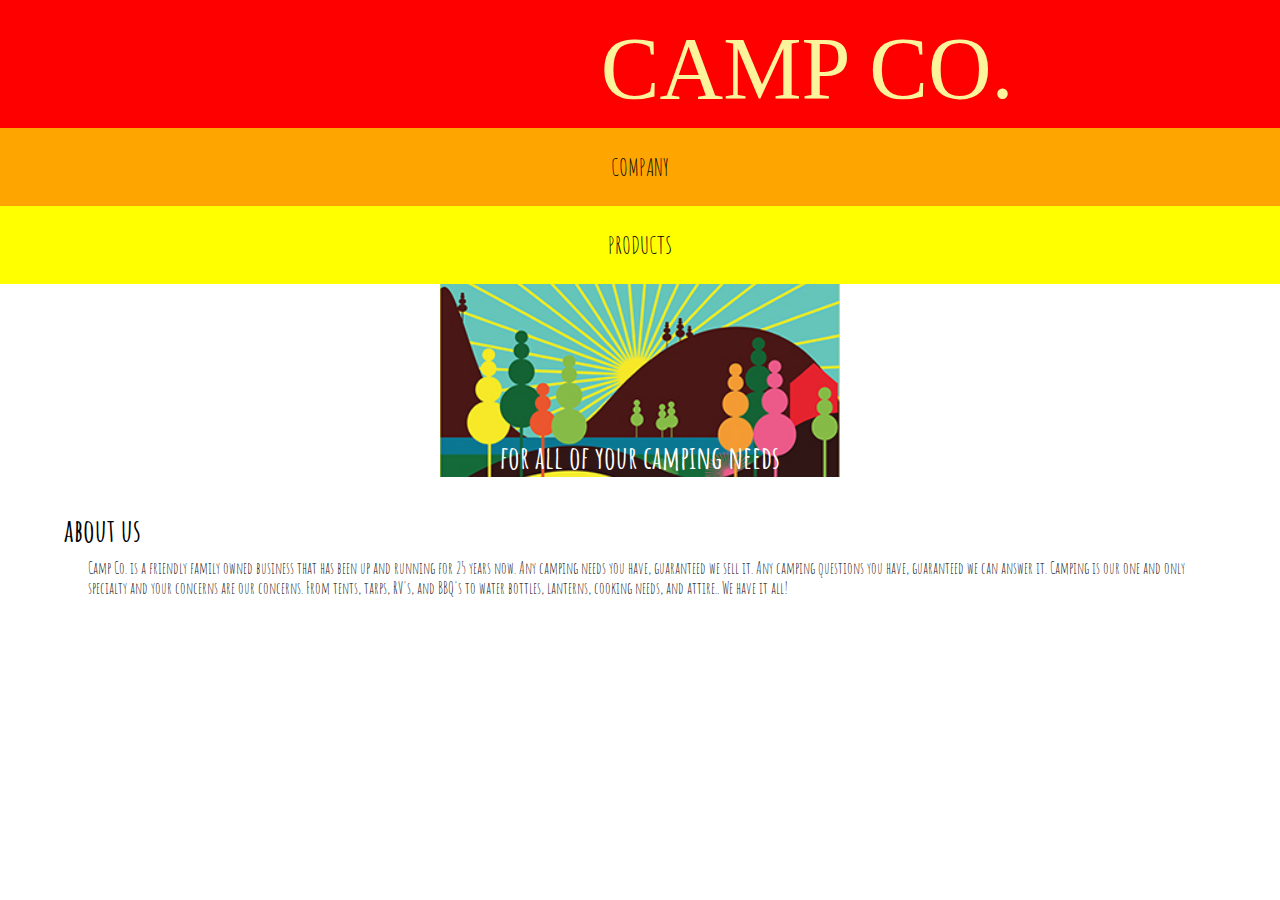
==== index.html @ 9a5fd643 "Changes" ====
<!DOCTYPE html>
<html lang="en-ca">
<head>
	<meta charset="utf-8">
	<title>CAMP. CO</title>
	<meta name="viewport" content="width=device-width,initial-scale=1">
    <link href="css/general.css" rel="stylesheet">
    <link href='http://fonts.googleapis.com/css?family=Amatic+SC' rel='stylesheet' type='text/css'>
</head>
<body>
    
    <header>
       
        <a href="index.html">
            <img src="images/campco.svg" alt="Logo" class="logo">
        </a>
        
        <nav class="nav-top">
            <ul>
                <li><a href="company.html">COMPANY</a></li>
                <li><a href="products.html">PRODUCTS</a></li>
            </ul>
        </nav>
        
    </header>
    
    <div class="billboard">
        <h1>for all of your camping needs</h1>
    </div>
    
    <article>
        <h2>about us</h2> 
        
        <p> Camp Co. is a friendly family owned business that has been up and running for 25 years now. Any camping needs you have, guaranteed we sell it. Any camping questions you have, guaranteed we can answer it. Camping is our one and only specialty and your concerns are our concerns. From tents, tarps, RV's, and BBQ's to water bottles, lanterns, cooking needs, and attire.. We have it all!</p>
        
        
        
        
        
    </article>
    
    
    

    
</body>
</html>
---- css/general.css ----
@charset "utf-8";

@-moz-viewport { width: device-width; scale: 1; }
@-ms-viewport { width: device-width; scale: 1; }
@-o-viewport { width: device-width; scale: 1; }
@-webkit-viewport { width: device-width; scale: 1; }
@viewport { width: device-width; scale: 1; }

* {
	-moz-box-sizing: border-box;
	-webkit-box-sizing: border-box;
	box-sizing: border-box;
}

html {
	-moz-text-size-adjust: 100%;
	-ms-text-size-adjust: 100%;
	-webkit-text-size-adjust: 100%;
	text-size-adjust: 100%;
    
    font-size: 100%;
}

img {
	width: 100%;
    display: block;
}

body {
    margin: 0;
    padding: 0;
}

header {
    background-color: red;
    overflow: hidden;
}

.billboard {
    overflow: hidden;
    background-image: url(../images/banner.jpg);
    background-repeat: no-repeat;
    background-position: center center;
    background-size: 25rem;
    padding: 9.5rem 0 0;
}

.logo {
    height: 5rem;
    margin: 1.5rem 5%;
}

.nav-top {
    clear: both;
}

.nav-top ul {
    margin: 0;
    padding: 0;
    background-color: yellow;
    text-align: center;
}

.nav-top a,
.nav-top a:link, 
.nav-top a:visited {
    margin: 0;
    padding: 1.5rem;
    display: block;
    text-decoration: none;
    color: black;
}

.nav-top li {
    font-family: 'Amatic SC', cursive;
    font-size: 1.5rem;
}

.nav-top li:first-child {
    background-color: orange;
}

h1 {
    font-family: 'Amatic SC', cursive;
    color: white;
    text-align: center;
    margin: auto;
}


article {
    margin: 0;
    padding: 1rem 5%;
    overflow: hidden;
    font-family: 'Amatic SC', cursive;
}

h2 {
    font-size: 2rem;
    margin: 1rem 0;
}

p {
    margin: -.5rem 1.5rem 1.5rem;
}
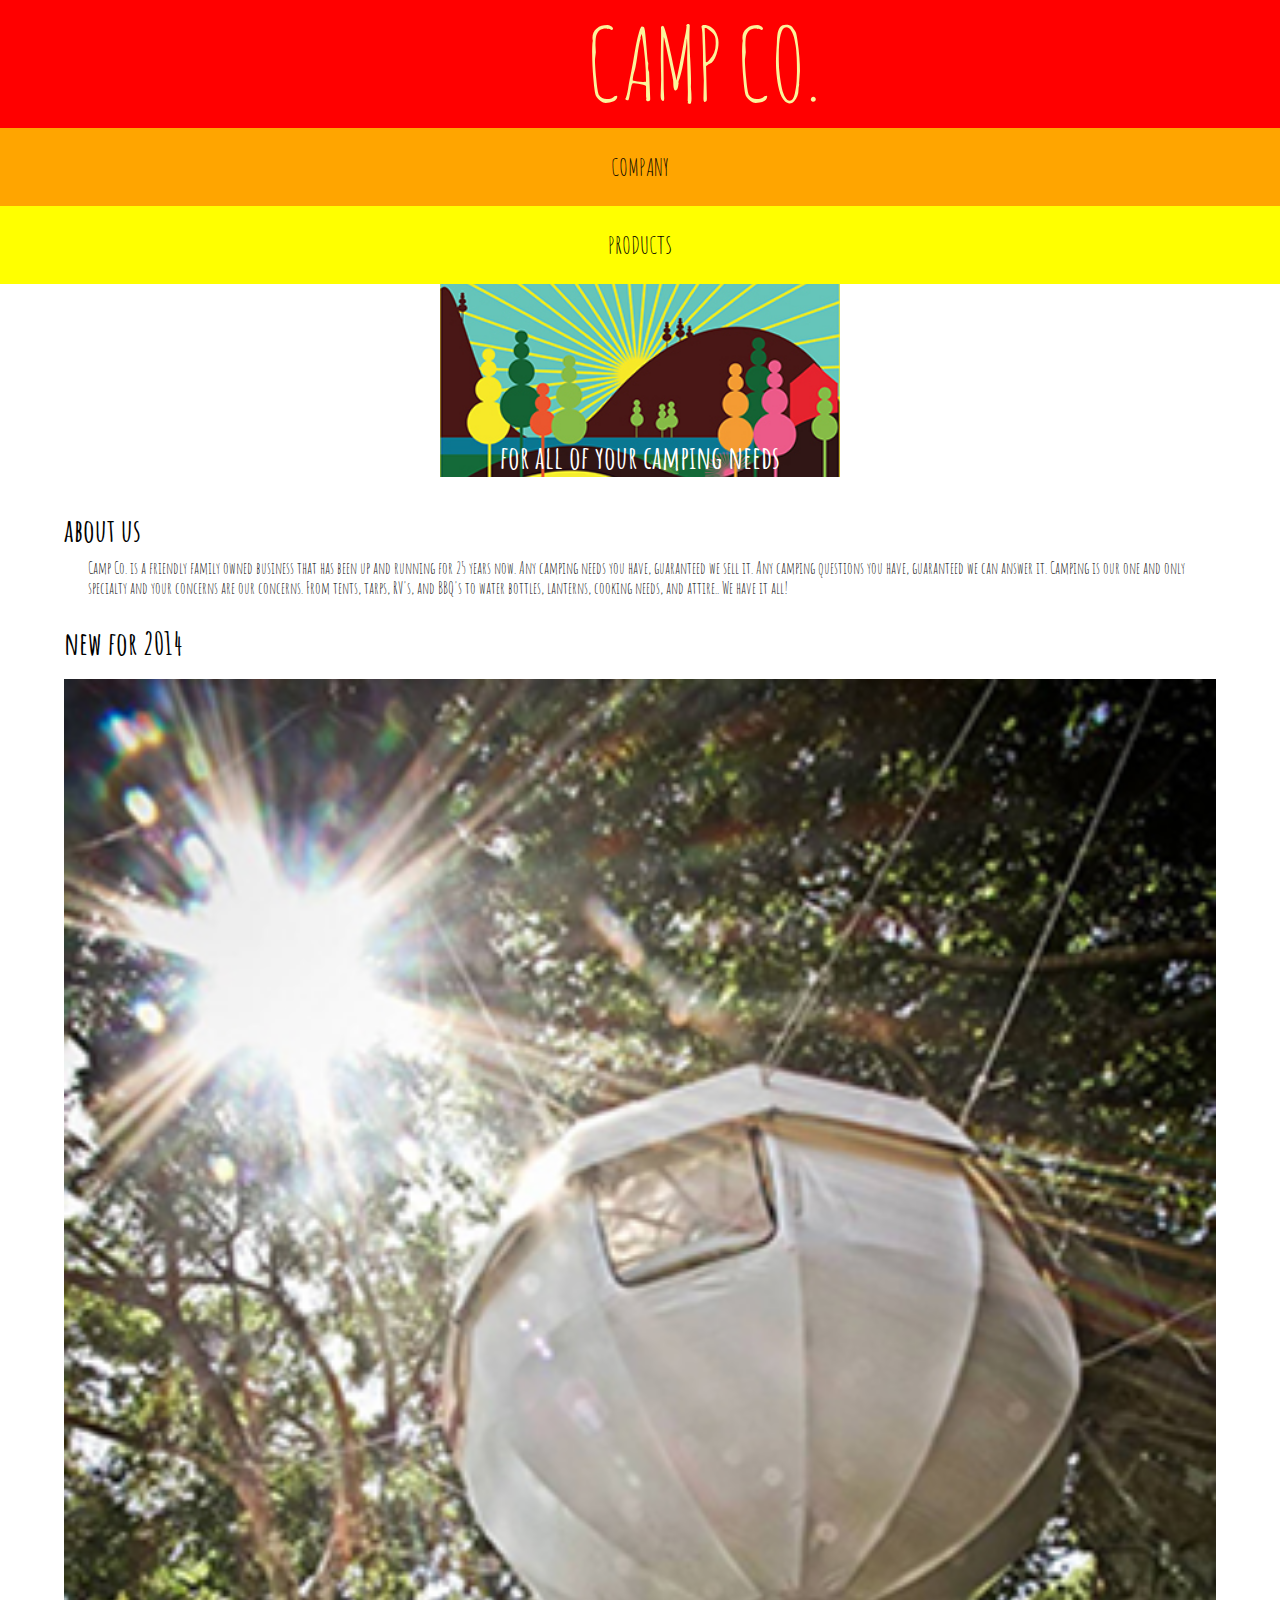
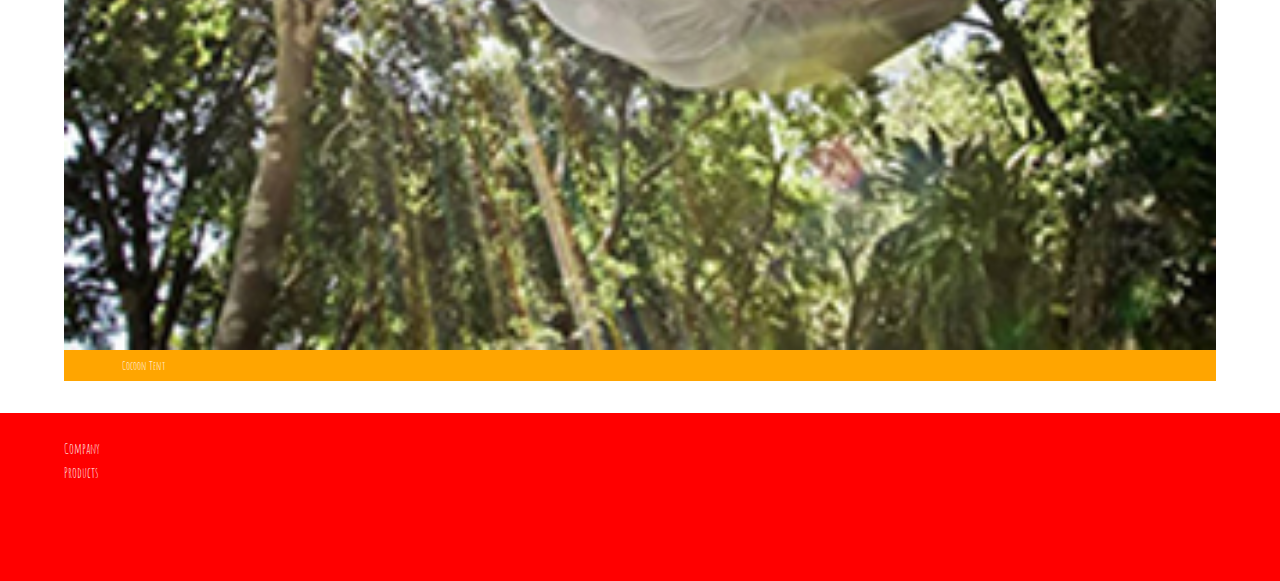
==== commit 0426fe65: "logo" ====
--- a/index.html
+++ b/index.html
@@ -33,11 +33,26 @@
         
         <p> Camp Co. is a friendly family owned business that has been up and running for 25 years now. Any camping needs you have, guaranteed we sell it. Any camping questions you have, guaranteed we can answer it. Camping is our one and only specialty and your concerns are our concerns. From tents, tarps, RV's, and BBQ's to water bottles, lanterns, cooking needs, and attire.. We have it all!</p>
         
+        <h2>new for 2014</h2>
         
-        
+        <figure>
+            <img src="images/cocoontent.jpg" alt="Cocoon Tent">
+            <figcaption>Cocoon Tent</figcaption>
+        </figure>
         
         
     </article>
+    
+    <footer>
+        <nav class="nav-bottom">
+            <ul>
+                <li><a href="company.html">Company</a></li>
+                <li><a href="products.html">Products</a></li>
+            </ul>
+        </nav>
+        
+    
+    </footer>
     
     
     
--- a/css/general.css
+++ b/css/general.css
@@ -100,11 +100,44 @@
     margin: 1rem 0;
 }
 
+figure {
+    margin: 1rem auto;
+    width: 100%;
+    border-radius: 2rem; 
+}
+
+figcaption {
+    font-size: .75rem;
+    color: white;
+    padding: .5rem 5%;
+    background-color: orange;
+}
+
 p {
     margin: -.5rem 1.5rem 1.5rem;
 }
 
+footer {
+    margin: 0;
+    padding: 1.5rem 5% 6rem;
+    background-color: red;
+    font-family: 'Amatic SC', cursive;
+}
 
+.nav-bottom ul {
+    list-style-type: none;
+    margin: 0;
+    padding: 0;
+}
+
+.nav-bottom a,
+.nav-bottom a:link,
+.nav-bottom a:visited {
+    color: white;
+    text-decoration: none;
+    font-size: .875rem;
+    line-height: 1.5rem;
+}
     
 
 
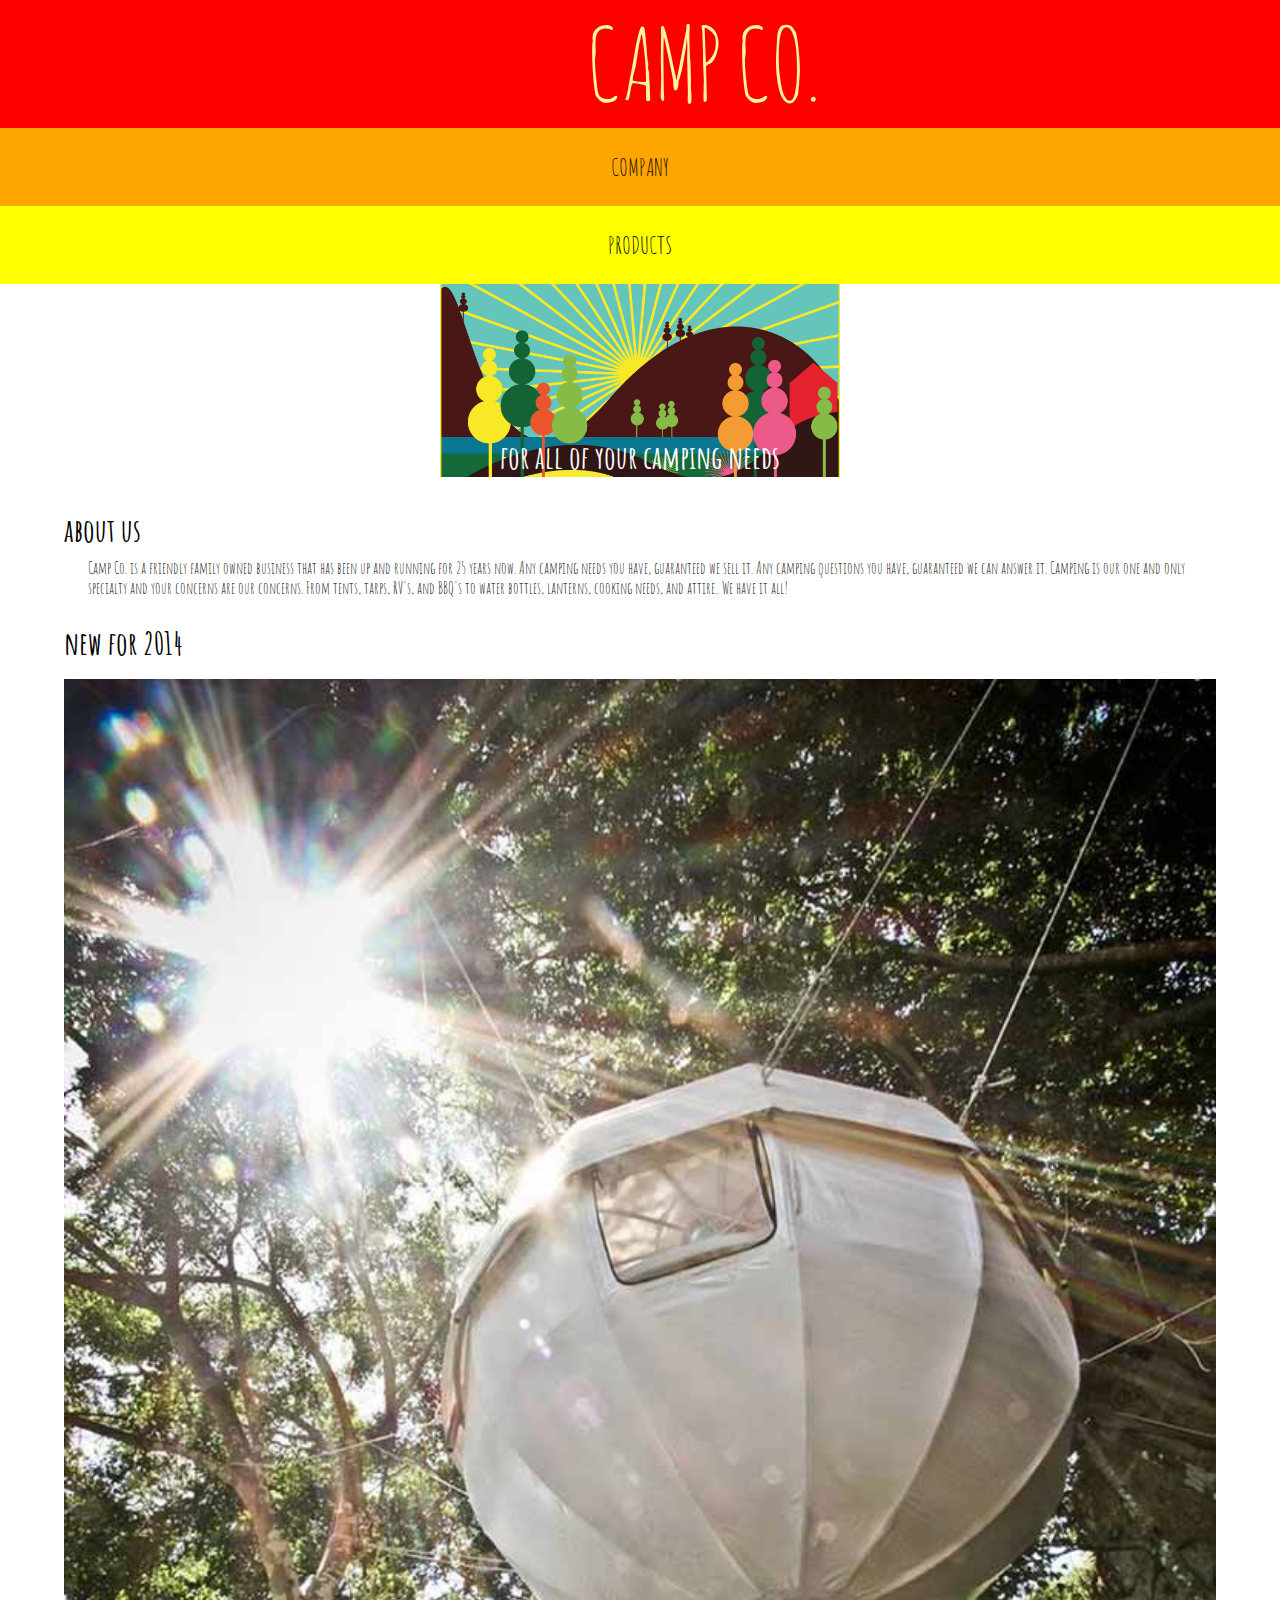
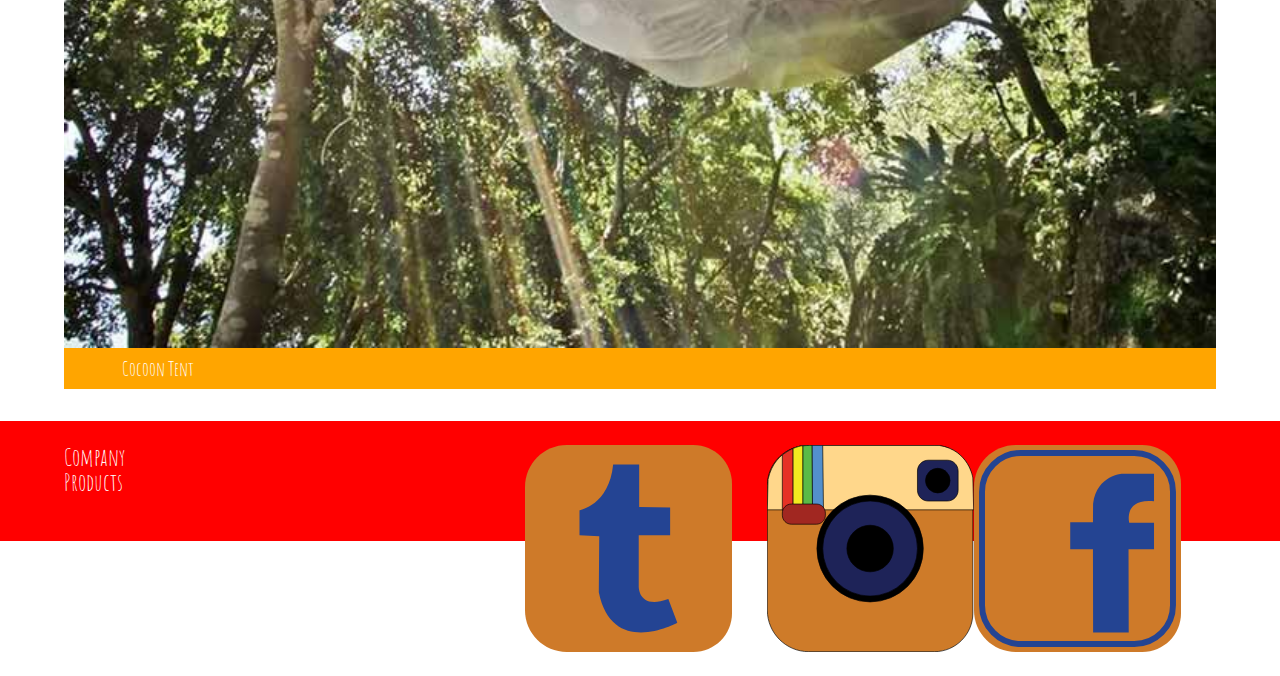
==== commit 439cfa78: "stuff" ====
--- a/index.html
+++ b/index.html
@@ -39,8 +39,6 @@
             <img src="images/cocoontent.jpg" alt="Cocoon Tent">
             <figcaption>Cocoon Tent</figcaption>
         </figure>
-        
-        
     </article>
     
     <footer>
@@ -51,12 +49,11 @@
             </ul>
         </nav>
         
-    
+        <ul class="bucket2">
+            <li><a href="http://www.tumblr.com" class="one"></a></li>
+            <li><a href="http://www.instagram.com" class="two"></a></li>
+            <li><a href="http://www.facebook.com" class="three"></a></li>
+        </ul>
     </footer>
-    
-    
-    
-
-    
 </body>
 </html>--- a/css/general.css
+++ b/css/general.css
@@ -107,7 +107,7 @@
 }
 
 figcaption {
-    font-size: .75rem;
+    font-size: 1.25rem;
     color: white;
     padding: .5rem 5%;
     background-color: orange;
@@ -124,6 +124,11 @@
     font-family: 'Amatic SC', cursive;
 }
 
+.nav-bottom {
+    width: 40%;
+    float: left;
+}
+
 .nav-bottom ul {
     list-style-type: none;
     margin: 0;
@@ -135,10 +140,52 @@
 .nav-bottom a:visited {
     color: white;
     text-decoration: none;
-    font-size: .875rem;
+    font-size: 1.5rem;
     line-height: 1.5rem;
 }
-    
+
+.bucket2 {
+    margin: 0;
+    padding: 0;
+    overflow: hidden;
+    list-style: none;
+    width: 60%;
+    float: left;
+}
+
+.bucket2 li {
+    float: left;
+    width: 30%;
+    margin: 0 5% 1.5rem 0;
+    padding: 0;
+}
+
+.bucket2 li:nth-child(even) {
+    margin: 0;
+}
+
+.bucket2 a,
+.bucket2 a:link,
+.bucket2 a:visited {
+    display: block;
+    background-size: 100%;
+    background-position: center top;
+    background-repeat: no-repeat;
+    margin: 0;
+    padding: 100% 0 0; /* height of image ÷ by width = % */
+}
+
+.one {
+    background-image: url(../images/tumblr.svg);  
+}
+
+.two {
+    background-image: url(../images/insta.svg);
+}
+
+.three {
+    background-image: url(../images/facebook.svg);
+}
 
 
 
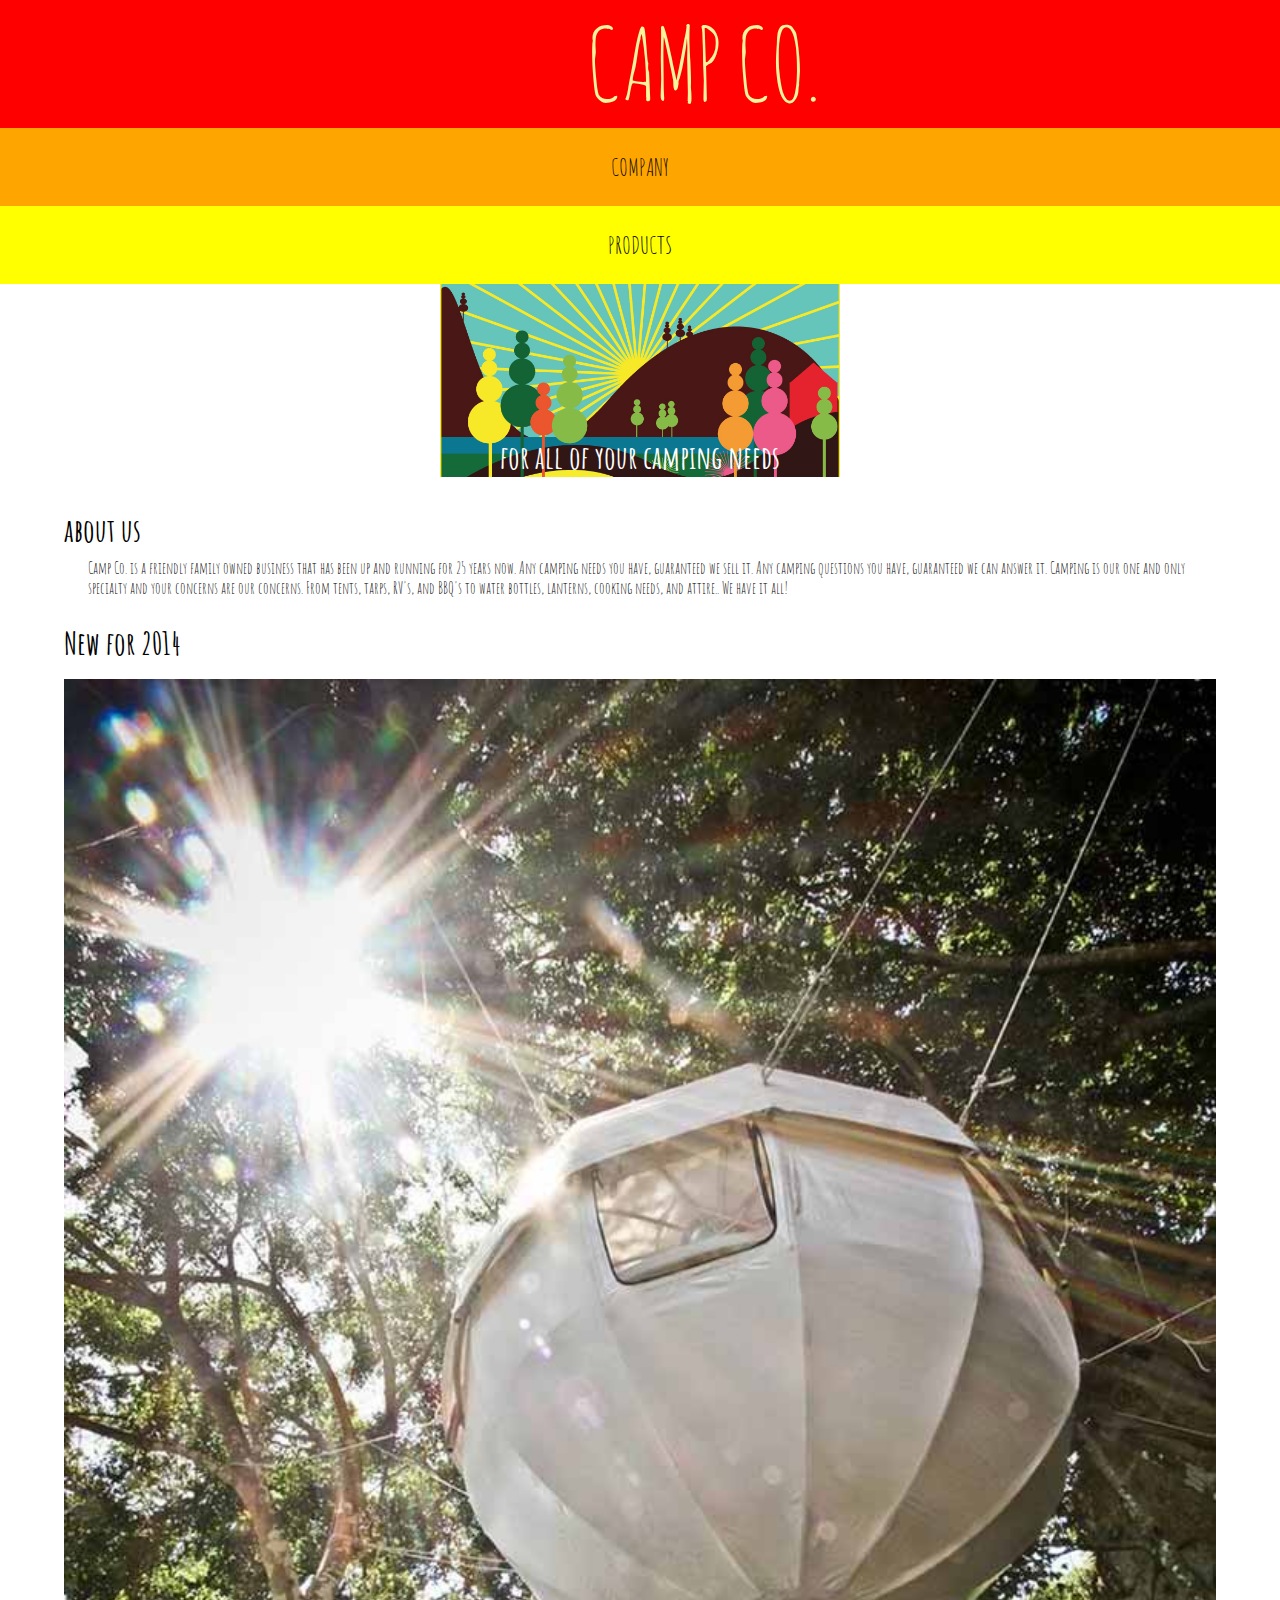
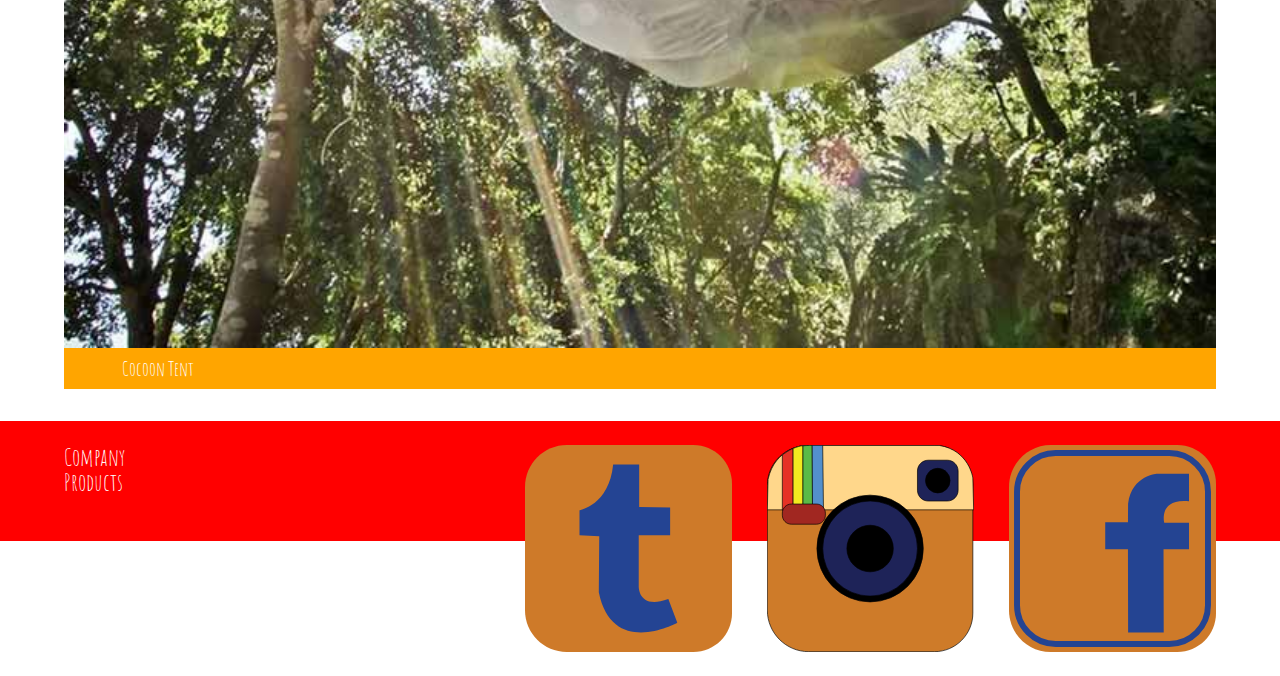
==== commit 54bc7d49: "spaces" ====
--- a/index.html
+++ b/index.html
@@ -33,7 +33,7 @@
         
         <p> Camp Co. is a friendly family owned business that has been up and running for 25 years now. Any camping needs you have, guaranteed we sell it. Any camping questions you have, guaranteed we can answer it. Camping is our one and only specialty and your concerns are our concerns. From tents, tarps, RV's, and BBQ's to water bottles, lanterns, cooking needs, and attire.. We have it all!</p>
         
-        <h2>new for 2014</h2>
+        <h2>New for 2014</h2>
         
         <figure>
             <img src="images/cocoontent.jpg" alt="Cocoon Tent">
--- a/css/general.css
+++ b/css/general.css
@@ -160,7 +160,7 @@
     padding: 0;
 }
 
-.bucket2 li:nth-child(even) {
+.bucket2 li:last-child {
     margin: 0;
 }
 
@@ -185,8 +185,4 @@
 
 .three {
     background-image: url(../images/facebook.svg);
-}
-
-
-
-
+}